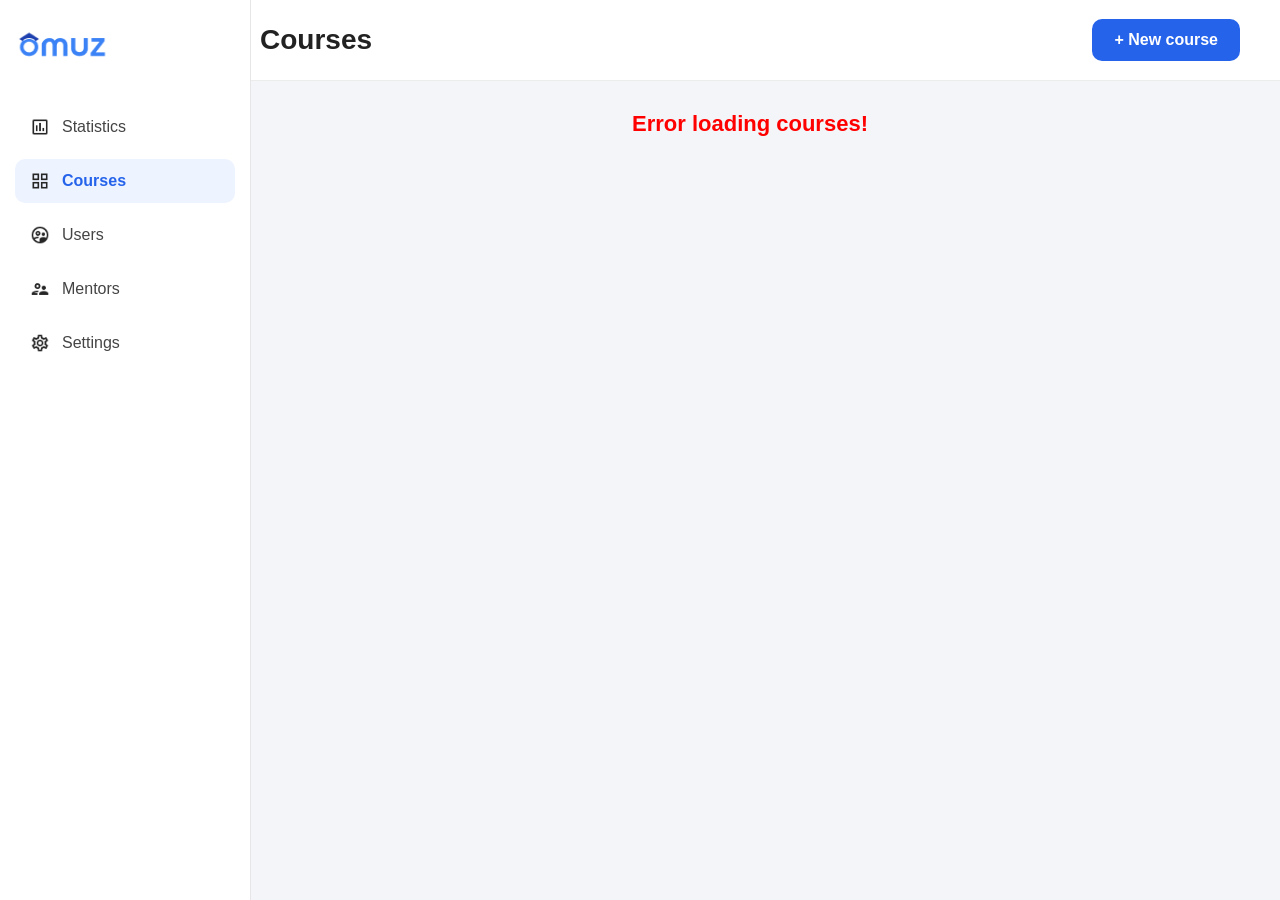
==== index.html @ 6f4bb37e "adding files" ====
<!DOCTYPE html>
<html lang="uz">
<head>
    <meta charset="UTF-8">
    <meta name="viewport" content="width=device-width, initial-scale=1.0">
    <title>Omuz — Courses</title>
    <link rel="stylesheet" href="style.css">
</head>
<body>

<div class="layout">

    <aside class="sidebar">

        <div class="logo">
            <img src="./img/Logo-fin2 copy.png" alt="Omuz logo">
        </div>

        <ul class="menu">

            <li>
                <a href="#">
                    <img src="./img/insert_chart copy.png" alt="">
                    Statistics
                </a>
            </li>

            <li class="active">
                <a href="#">
                    <img src="./img/mdi_view-grid-outline.png" alt="">
                    Courses
                </a>
            </li>

            <li>
                <a href="#">
                    <img src="./img/supervised_user_circle.png" alt="">
                    Users
                </a>
            </li>

            <li>
                <a href="#">
                    <img src="./img/supervisor_account.png" alt="">
                    Mentors
                </a>
            </li>

            <li>
                <a href="#">
                    <img src="./img/settings.png" alt="">
                    Settings
                </a>
            </li>

        </ul>

    </aside>

    <main class="main">

        <header class="header">
            <h1>Courses</h1>
            <a href="./sadoqat.html">+ New course</a>
        </header>

        <section class="courses">
            <div id="coursesGrid" class="grid"></div>
        </section>
 
    </main>

</div>

<div class="overlay" id="overlay">

    <div class="drawer">

        <div class="drawer-header">
            <h3>Course info</h3>
            <button id="close">&times;</button>
        </div>

        <div class="drawer-top">

            <div class="drawer-info">
                <h2 id="courseName"></h2>
                <p>📚 Modules: <span id="courseModule"></span></p>
                <p>📖 Lessons: <span id="courseLesson"></span></p>
            </div>

            <img id="courseLogo" src="" alt="Course logo">

        </div>

    </div>

</div>

<script src="index.js"></script>

</body>
</html>
---- style.css ----
* {
    margin: 0;
    padding: 0;
    font-family: Arial, Helvetica, sans-serif;
}

body {
    background: #f3f5f9;
}


.layout {
    display: flex;
}


.sidebar {
    width: 220px;
    height: 100vh;
    background: #fff;
    border-right: 1px solid #e6e6e6;
    position: fixed;
    left: 0;
    top: 0;
    padding: 25px 15px;
}

.logo {
    margin-bottom: 35px;
}

.logo img {
    width: 95px;
}

.menu {
    list-style: none;
}

.menu li {
    margin-bottom: 10px;
}

.menu li a {
    display: flex;
    align-items: center;
    gap: 12px;
    text-decoration: none;
    color: #444;
    padding: 12px 15px;
    border-radius: 10px;
    transition: .3s;
}

.menu li a img {
    width: 20px;
    height: 20px;
}

.menu li a:hover {
    background: #edf3ff;
    color: #2563eb;
}

.menu .active a {
    background: #edf3ff;
    color: #2563eb;
    font-weight: bold;
}


.main {
    margin-left: 220px;
    width: calc(100% - 220px);
    min-height: 100vh;
}


.header {
    height: 80px;
    background: #fff;
    display: flex;
    justify-content: space-between;
    align-items: center;
    padding: 0 40px;
    border-bottom: 1px solid #ececec;
}

.header h1 {
    font-size: 28px;
    color: #222;
}

.header a {
    text-decoration: none;
    background: #2563eb;
    color: white;
    padding: 12px 22px;
    border-radius: 10px;
    font-weight: 600;
    transition: .3s;
}

.header a:hover {
    background: #1d4ed8;
}


.courses {
    padding: 30px 40px;
}

.grid {
    display: grid;
    grid-template-columns: repeat(3, 1fr);
    gap: 22px;
}


.card {
    background: #fff;
    border-radius: 15px;
    padding: 18px;
    display: flex;
    align-items: flex-start;
    gap: 18px;
    min-height: 150px;
    box-shadow: 0 5px 15px rgba(0, 0, 0, .08);
    cursor: pointer;
    transition: .3s;
}

.card:hover {
    transform: translateY(-5px);
}

.card img {
    width: 72px;
    height: 72px;
    border-radius: 16px;
    object-fit: cover;
    flex-shrink: 0;
}

.card h3 {
    font-size: 18px;
    color: #222;
    line-height: 25px;
    margin-bottom: 8px;
}

.card p {
    color: #777;
    font-size: 14px;
    margin-bottom: 8px;
}


.info {
    flex: 1;
    display: flex;
    flex-direction: column;
    justify-content: space-between;
}

.meta {
    display: flex;
    gap: 10px;
    color: #777;
    font-size: 13px;
    margin-bottom: 12px;
}


/* ===== BUTTONS ===== */
.buttons {
    display: flex;
    justify-content: space-between;
    align-items: center;
    margin-top: 15px;
}

.journal {
    text-decoration: none;
    background: #edf3ff;
    color: #2563eb;
    padding: 8px 15px;
    border-radius: 8px;
    font-size: 13px;
    font-weight: 600;
    transition: .3s;
}

.journal:hover {
    background: #dbe8ff;
}

.edit {
    width: 35px;
    height: 35px;
    border-radius: 8px;
    display: flex;
    align-items: center;
    justify-content: center;
    color: #888;
    border: 1px solid #ddd;
    background: transparent;
    cursor: pointer;
    transition: .3s;
}

.edit:hover {
    background: #2563eb;
    color: #fff;
    border-color: #2563eb;
}


.error {
    font-size: 22px;
    color: red;
    text-align: center;
    grid-column: 1 / 4;
}


.overlay {
    position: fixed;
    top: 0;
    left: 0;
    width: 100%;
    height: 100vh;
    background: rgba(0, 0, 0, .45);
    display: none;
    justify-content: flex-end;
    z-index: 999;
}

.overlay.active {
    display: flex;
}


.drawer {
    width: 420px;
    height: 100vh;
    background: #fff;
    padding: 25px;
    animation: drawerSlide .3s linear;
}

@keyframes drawerSlide {
    from { transform: translateX(100%); }
    to   { transform: translateX(0); }
}

.drawer-header {
    display: flex;
    justify-content: space-between;
    align-items: center;
    margin-bottom: 30px;
}

#close {
    font-size: 30px;
    cursor: pointer;
    background: none;
    border: none;
    color: #444;
    transition: .3s;
}

#close:hover {
    color: #2563eb;
}

.drawer-top {
    display: flex;
    justify-content: space-between;
    align-items: center;
}

.drawer-top img {
    width: 100px;
    height: 100px;
    border-radius: 20px;
    object-fit: cover;
}
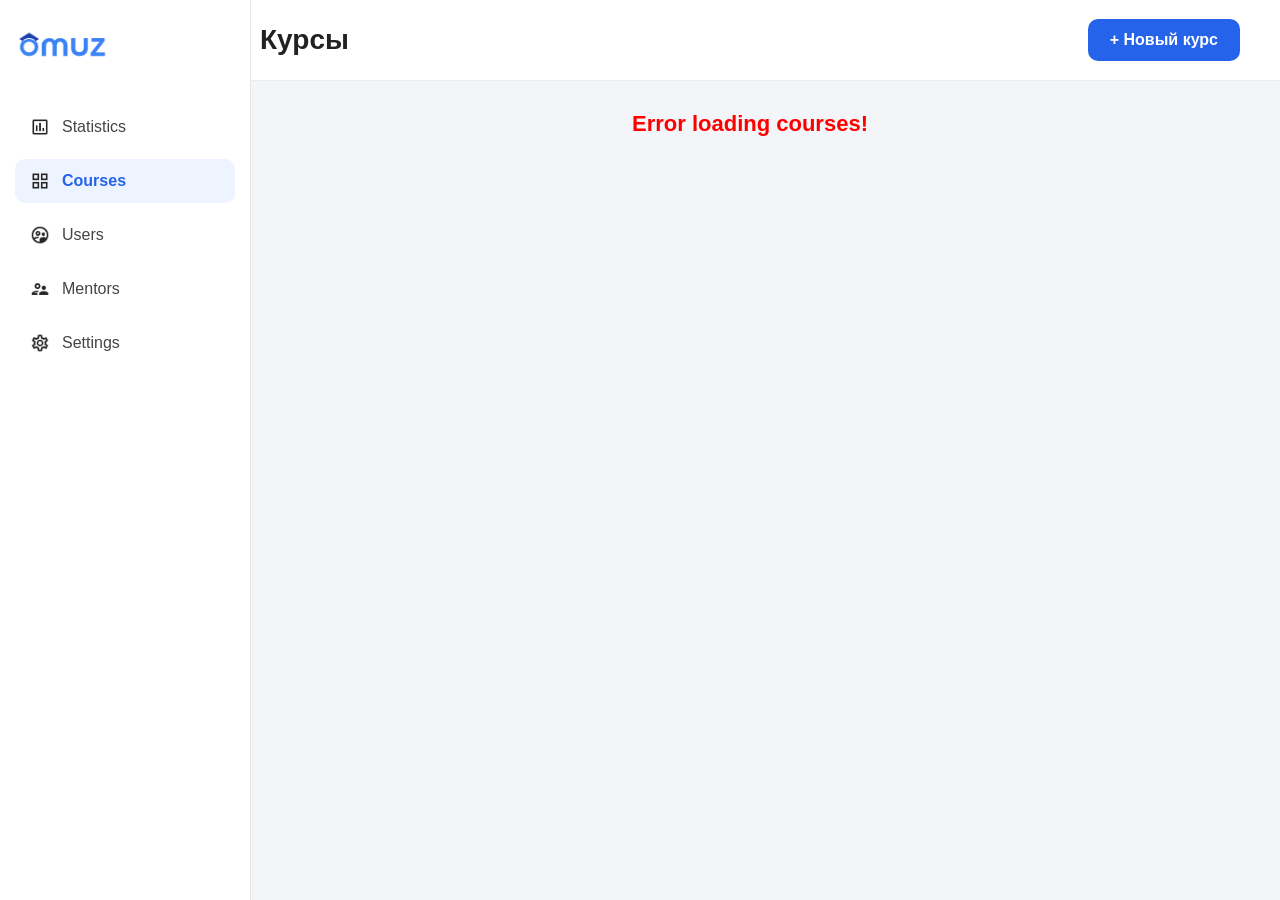
==== commit b1620e99: "all" ====
--- a/index.html
+++ b/index.html
@@ -1,103 +1,127 @@
 <!DOCTYPE html>
-<html lang="uz">
+<html lang="en">
+
 <head>
     <meta charset="UTF-8">
     <meta name="viewport" content="width=device-width, initial-scale=1.0">
-    <title>Omuz — Courses</title>
+    <title>Omuz Courses</title>
+
     <link rel="stylesheet" href="style.css">
 </head>
+
 <body>
 
-<div class="layout">
+    <div class="layout">
 
-    <aside class="sidebar">
 
-        <div class="logo">
-            <img src="./img/Logo-fin2 copy.png" alt="Omuz logo">
-        </div>
+        <aside class="sidebar">
 
-        <ul class="menu">
-
-            <li>
-                <a href="#">
-                    <img src="./img/insert_chart copy.png" alt="">
-                    Statistics
-                </a>
-            </li>
-
-            <li class="active">
-                <a href="#">
-                    <img src="./img/mdi_view-grid-outline.png" alt="">
-                    Courses
-                </a>
-            </li>
-
-            <li>
-                <a href="#">
-                    <img src="./img/supervised_user_circle.png" alt="">
-                    Users
-                </a>
-            </li>
-
-            <li>
-                <a href="#">
-                    <img src="./img/supervisor_account.png" alt="">
-                    Mentors
-                </a>
-            </li>
-
-            <li>
-                <a href="#">
-                    <img src="./img/settings.png" alt="">
-                    Settings
-                </a>
-            </li>
-
-        </ul>
-
-    </aside>
-
-    <main class="main">
-
-        <header class="header">
-            <h1>Courses</h1>
-            <a href="./sadoqat.html">+ New course</a>
-        </header>
-
-        <section class="courses">
-            <div id="coursesGrid" class="grid"></div>
-        </section>
- 
-    </main>
-
-</div>
-
-<div class="overlay" id="overlay">
-
-    <div class="drawer">
-
-        <div class="drawer-header">
-            <h3>Course info</h3>
-            <button id="close">&times;</button>
-        </div>
-
-        <div class="drawer-top">
-
-            <div class="drawer-info">
-                <h2 id="courseName"></h2>
-                <p>📚 Modules: <span id="courseModule"></span></p>
-                <p>📖 Lessons: <span id="courseLesson"></span></p>
+            <div class="logo">
+                <img src="./img/Logo-fin2 copy.png" alt="">
             </div>
 
-            <img id="courseLogo" src="" alt="Course logo">
+            <ul class="menu">
+
+                <li>
+                    <a href="#">
+                        <img src="./img/insert_chart copy.png" alt="">
+                        Statistics
+                    </a>
+                </li>
+
+                <li class="active">
+                    <a href="#">
+                        <img src="./img/mdi_view-grid-outline.png" alt="">
+                        Courses
+                    </a>
+                </li>
+
+                <li>
+                    <a href="#">
+                        <img src="./img/supervised_user_circle.png" alt="">
+                        Users
+                    </a>
+                </li>
+
+                <li>
+                    <a href="#">
+                        <img src="./img/supervisor_account.png" alt="">
+                        Mentors
+                    </a>
+                </li>
+
+                <li>
+                    <a href="#">
+                        <img src="./img/settings.png" alt="">
+                        Settings
+                    </a>
+                </li>
+
+            </ul>
+
+        </aside>
+
+
+        <main class="main">
+
+            <header class="header">
+
+                <h1>Курсы</h1>
+
+                <a href="./sadoqat.html">+ Новый курс</a>
+
+            </header>
+
+            <section class="courses">
+
+                <div id="coursesGrid" class="grid">
+
+
+                </div>
+
+            </section>
+
+        </main>
+
+    </div>
+    <div class="overlay" id="overlay">
+
+        <div class="drawer">
+
+            <div class="drawer-header">
+
+                <span id="close">&times;</span>
+
+                <h3>Course</h3>
+
+            </div>
+
+            <div class="drawer-top">
+
+                <div>
+
+                    <h2 id="courseName"></h2>
+
+                    <p>📚 Modules:
+                        <span id="courseModule"></span>
+                    </p>
+
+                    <p>📖 Lessons:
+                        <span id="courseLesson"></span>
+                    </p>
+
+                </div>
+
+                <img id="courseLogo">
+
+            </div>
 
         </div>
 
     </div>
 
-</div>
-
-<script src="index.js"></script>
+    <script src="index.js"></script>
 
 </body>
+
 </html>
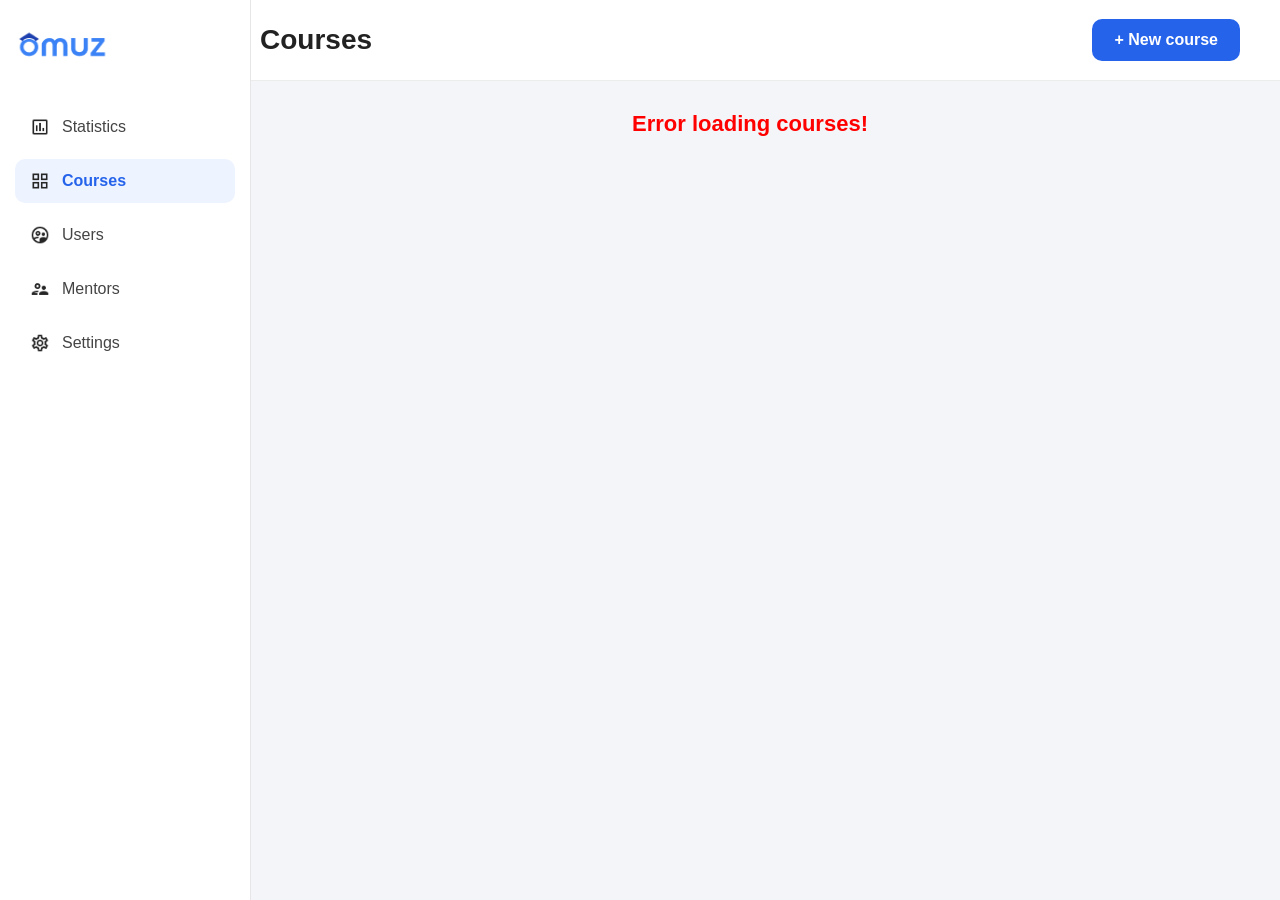
==== commit b3bd7f0d: "all?" ====
--- a/index.html
+++ b/index.html
@@ -1,120 +1,96 @@
 <!DOCTYPE html>
-<html lang="en">
-
+<html lang="uz">
 <head>
     <meta charset="UTF-8">
     <meta name="viewport" content="width=device-width, initial-scale=1.0">
-    <title>Omuz Courses</title>
-
+    <title>Omuz — Courses</title>
     <link rel="stylesheet" href="style.css">
 </head>
 
 <body>
 
-    <div class="layout">
+<div class="layout">
 
+    <aside class="sidebar">
 
-        <aside class="sidebar">
+        <div class="logo">
+            <img src="./img/Logo-fin2 copy.png" alt="Omuz logo">
+        </div>
 
-            <div class="logo">
-                <img src="./img/Logo-fin2 copy.png" alt="">
-            </div>
+        <ul class="menu">
 
-            <ul class="menu">
+            <li>
+                <a href="#">
+                    <img src="./img/insert_chart copy.png" alt="">
+                    Statistics
+                </a>
+            </li>
 
-                <li>
-                    <a href="#">
-                        <img src="./img/insert_chart copy.png" alt="">
-                        Statistics
-                    </a>
-                </li>
+            <li class="active">
+                <a href="#">
+                    <img src="./img/mdi_view-grid-outline.png" alt="">
+                    Courses
+                </a>
+            </li>
 
-                <li class="active">
-                    <a href="#">
-                        <img src="./img/mdi_view-grid-outline.png" alt="">
-                        Courses
-                    </a>
-                </li>
+            <li>
+                <a href="#">
+                    <img src="./img/supervised_user_circle.png" alt="">
+                    Users
+                </a>
+            </li>
 
-                <li>
-                    <a href="#">
-                        <img src="./img/supervised_user_circle.png" alt="">
-                        Users
-                    </a>
-                </li>
+            <li>
+                <a href="#">
+                    <img src="./img/supervisor_account.png" alt="">
+                    Mentors
+                </a>
+            </li>
 
-                <li>
-                    <a href="#">
-                        <img src="./img/supervisor_account.png" alt="">
-                        Mentors
-                    </a>
-                </li>
+            <li>
+                <a href="#">
+                    <img src="./img/settings.png" alt="">
+                    Settings
+                </a>
+            </li>
 
-                <li>
-                    <a href="#">
-                        <img src="./img/settings.png" alt="">
-                        Settings
-                    </a>
-                </li>
+        </ul>
 
-            </ul>
+    </aside>
 
-        </aside>
+    <main class="main">
 
+        <header class="header">
+            <h1>Courses</h1>
+            <a href="./sadoqat.html">+ New course</a>
+        </header>
 
-        <main class="main">
+        <section class="courses">
+            <div id="coursesGrid" class="grid"></div>
+        </section>
+ 
+    </main>
 
-            <header class="header">
+</div>
 
-                <h1>Курсы</h1>
-
-                <a href="./sadoqat.html">+ Новый курс</a>
-
-            </header>
-
-            <section class="courses">
-
-                <div id="coursesGrid" class="grid">
-
-
-                </div>
-
-            </section>
-
-        </main>
-
-    </div>
-    <div class="overlay" id="overlay">
-
-        <div class="drawer">
-
-            <div class="drawer-header">
-
-                <span id="close">&times;</span>
-
-                <h3>Course</h3>
-
-            </div>
-
-            <div class="drawer-top">
-
-                <div>
+<div class="overlay" id="overlay">
 
                     <h2 id="courseName"></h2>
 
-                    <p>📚 Modules:
-                        <span id="courseModule"></span>
-                    </p>
+        <div class="drawer-header">
+            <h3>Course info</h3>
+            <button id="close">&times;</button>
+        </div>
 
-                    <p>📖 Lessons:
-                        <span id="courseLesson"></span>
-                    </p>
+        <div class="drawer-top">
 
-                </div>
+            <div class="drawer-info">
+                <h2 id="courseName"></h2>
+                <p>📚 Modules: <span id="courseModule"></span></p>
+                <p>📖 Lessons: <span id="courseLesson"></span></p>
+            </div>
 
-                <img id="courseLogo">
-
-            </div>
+            <img id="courseLogo" src="" alt="Course logo">
 
         </div>
 
@@ -123,5 +99,4 @@
     <script src="index.js"></script>
 
 </body>
-
 </html>
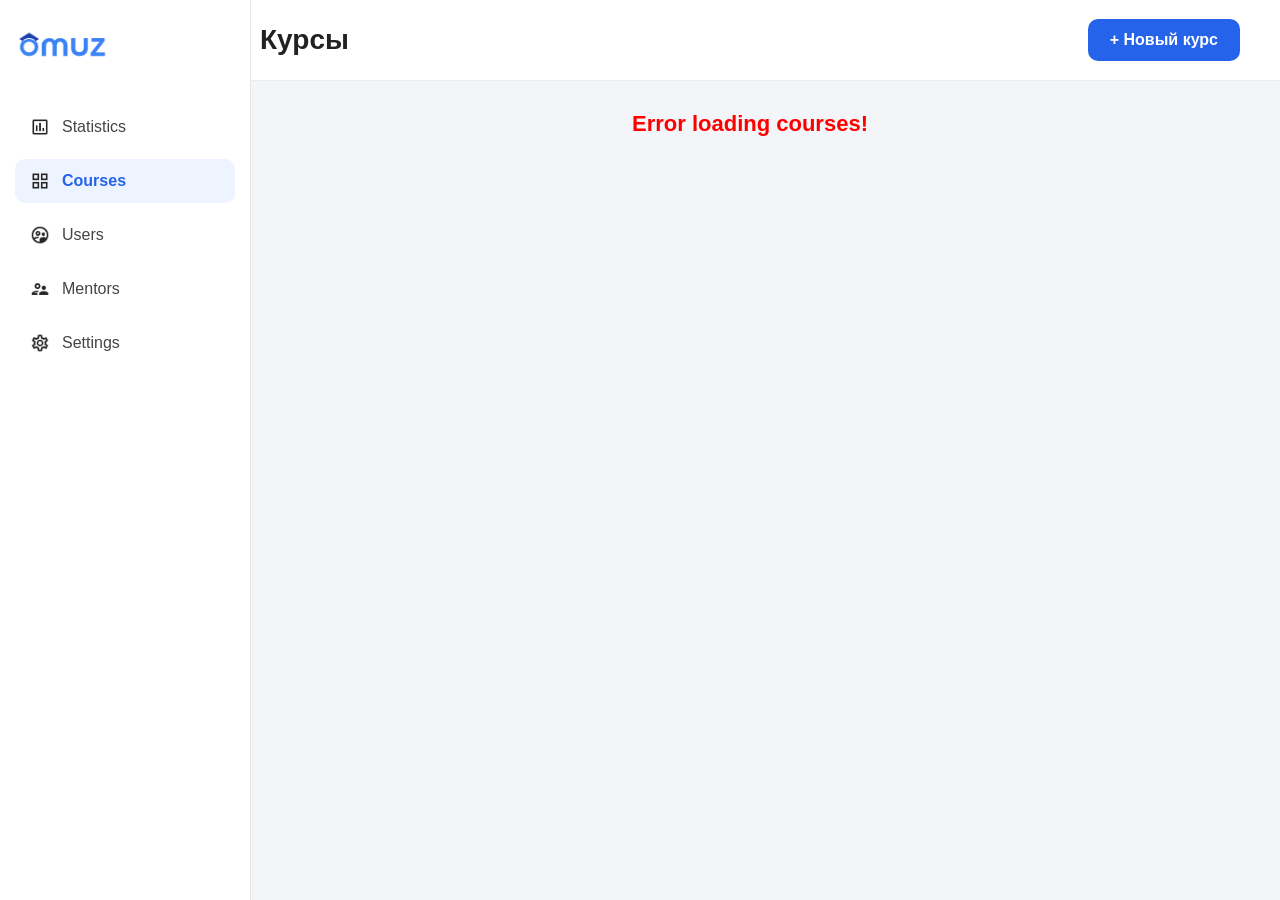
==== commit 0884046a: "Merge branch 'master' of https://github.com/musoevabdurauf/CRM" ====
--- a/index.html
+++ b/index.html
@@ -1,20 +1,21 @@
 <!DOCTYPE html>
-<html lang="uz">
+<html lang="en">
 <head>
     <meta charset="UTF-8">
     <meta name="viewport" content="width=device-width, initial-scale=1.0">
-    <title>Omuz — Courses</title>
+    <title>Omuz Courses</title>
+
     <link rel="stylesheet" href="style.css">
 </head>
-
 <body>
 
 <div class="layout">
 
+    
     <aside class="sidebar">
 
         <div class="logo">
-            <img src="./img/Logo-fin2 copy.png" alt="Omuz logo">
+            <img src="./img/Logo-fin2 copy.png" alt="">
         </div>
 
         <ul class="menu">
@@ -22,35 +23,35 @@
             <li>
                 <a href="#">
                     <img src="./img/insert_chart copy.png" alt="">
-                    Statistics
+                     Statistics
                 </a>
             </li>
 
             <li class="active">
                 <a href="#">
                     <img src="./img/mdi_view-grid-outline.png" alt="">
-                    Courses
+                     Courses
                 </a>
             </li>
 
             <li>
                 <a href="#">
                     <img src="./img/supervised_user_circle.png" alt="">
-                    Users
+                     Users
                 </a>
             </li>
 
             <li>
                 <a href="#">
                     <img src="./img/supervisor_account.png" alt="">
-                    Mentors
+                     Mentors
                 </a>
             </li>
 
             <li>
                 <a href="#">
                     <img src="./img/settings.png" alt="">
-                    Settings
+                     Settings
                 </a>
             </li>
 
@@ -58,45 +59,38 @@
 
     </aside>
 
+
     <main class="main">
 
         <header class="header">
-            <h1>Courses</h1>
-            <a href="./sadoqat.html">+ New course</a>
+
+            <h1>Курсы</h1>
+
+            <a href="./sadoqat.html">+ Новый курс</a>
+
         </header>
 
         <section class="courses">
-            <div id="coursesGrid" class="grid"></div>
+
+            <div id="coursesGrid" class="grid">
+
+
+            </div>
+
         </section>
  
     </main>
 
 </div>
 
-<div class="overlay" id="overlay">
-
-                    <h2 id="courseName"></h2>
-
-        <div class="drawer-header">
-            <h3>Course info</h3>
-            <button id="close">&times;</button>
-        </div>
-
-        <div class="drawer-top">
-
-            <div class="drawer-info">
-                <h2 id="courseName"></h2>
-                <p>📚 Modules: <span id="courseModule"></span></p>
-                <p>📖 Lessons: <span id="courseLesson"></span></p>
-            </div>
-
-            <img id="courseLogo" src="" alt="Course logo">
-
-        </div>
-
-    </div>
-
-    <script src="index.js"></script>
+<script src="index.js"></script>
 
 </body>
-</html>+</html>
+
+
+
+
+
+
+
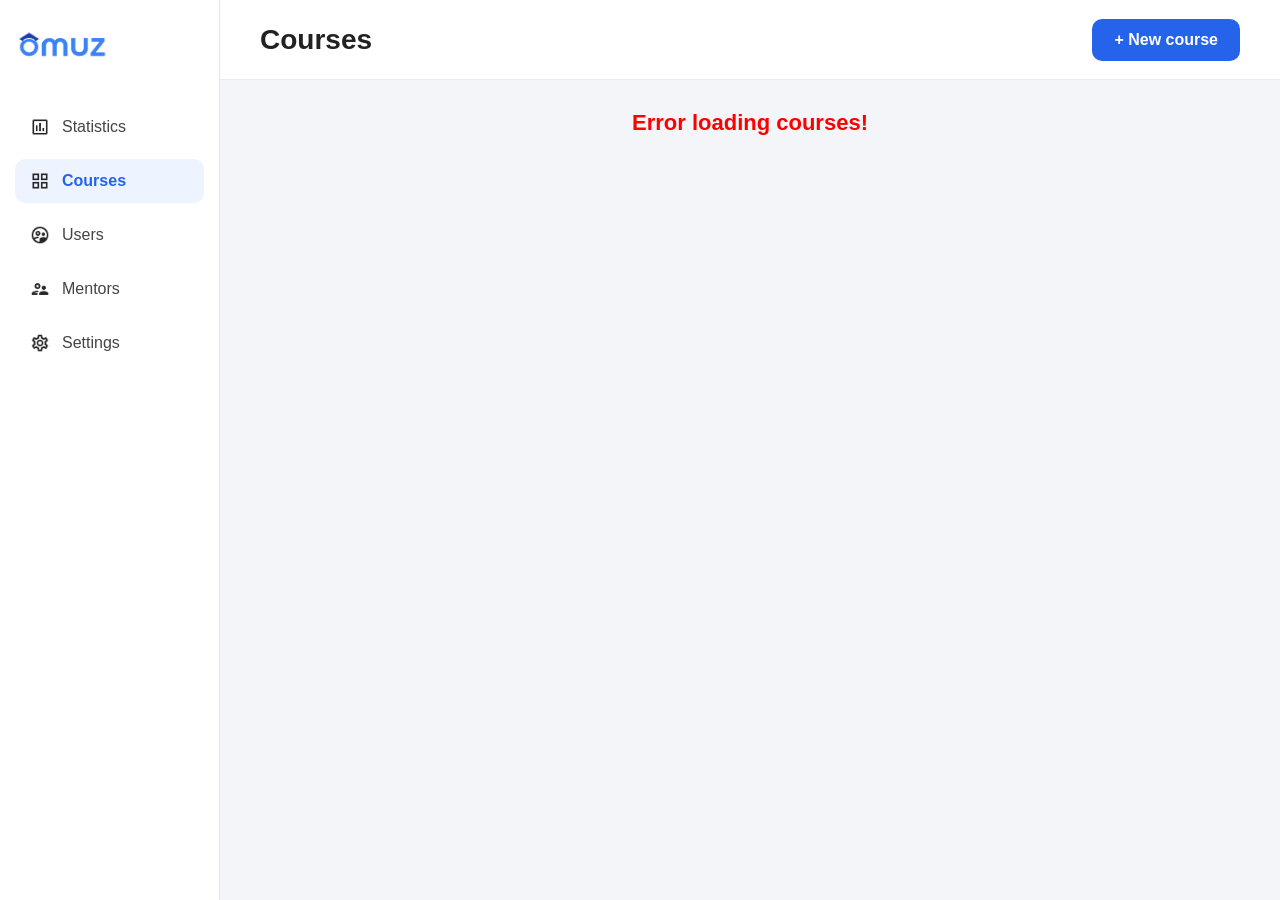
==== commit 11d73f6b: "changes in all files" ====
--- a/index.html
+++ b/index.html
@@ -1,96 +1,98 @@
 <!DOCTYPE html>
-<html lang="en">
+<html lang="uz">
 <head>
     <meta charset="UTF-8">
     <meta name="viewport" content="width=device-width, initial-scale=1.0">
-    <title>Omuz Courses</title>
-
+    <title>Omuz — Courses</title>
     <link rel="stylesheet" href="style.css">
 </head>
 <body>
 
 <div class="layout">
 
-    
     <aside class="sidebar">
-
         <div class="logo">
-            <img src="./img/Logo-fin2 copy.png" alt="">
+            <img src="./img/Logo-fin2 copy.png" alt="Omuz logo">
         </div>
-
         <ul class="menu">
-
             <li>
                 <a href="#">
                     <img src="./img/insert_chart copy.png" alt="">
-                     Statistics
+                    Statistics
                 </a>
             </li>
-
             <li class="active">
                 <a href="#">
                     <img src="./img/mdi_view-grid-outline.png" alt="">
-                     Courses
+                    Courses
                 </a>
             </li>
-
             <li>
                 <a href="#">
                     <img src="./img/supervised_user_circle.png" alt="">
-                     Users
+                    Users
                 </a>
             </li>
-
             <li>
                 <a href="#">
                     <img src="./img/supervisor_account.png" alt="">
-                     Mentors
+                    Mentors
                 </a>
             </li>
-
             <li>
                 <a href="#">
                     <img src="./img/settings.png" alt="">
-                     Settings
+                    Settings
                 </a>
             </li>
-
         </ul>
-
     </aside>
 
-
     <main class="main">
-
         <header class="header">
-
-            <h1>Курсы</h1>
-
-            <a href="./sadoqat.html">+ Новый курс</a>
-
+            <h1>Courses</h1>
+            <a href="./sadoqat.html">+ New course</a>
         </header>
-
         <section class="courses">
-
-            <div id="coursesGrid" class="grid">
-
-
-            </div>
-
+            <div id="coursesGrid" class="grid"></div>
         </section>
- 
     </main>
 
 </div>
 
+<div class="overlay" id="overlay">
+    <div class="drawer">
+
+        <div class="drawer-header">
+            <h3>Course info</h3>
+            <button id="close">&times;</button>
+        </div>
+
+        <div class="drawer-top">
+            <div class="drawer-info">
+                <h2 id="courseName"></h2>
+                <p>📚 Modules: <span id="courseModule"></span></p>
+                <p>📖 Lessons: <span id="courseLesson"></span></p>
+            </div>
+            <img id="courseLogo" src="" alt="Course logo">
+        </div>
+
+        <hr class="divider">
+
+        <div class="drawer-mentor">
+            <h4 class="mentor-title">Mentor</h4>
+            <div class="mentor-card">
+                <img id="mentorImg" src="" alt="Mentor">
+                <div class="mentor-info">
+                    <p id="mentorName"></p>
+                    <span id="mentorPhone"></span>
+                </div>
+            </div>
+        </div>
+
+    </div>
+</div>
+
 <script src="index.js"></script>
-
 </body>
-</html>
-
-
-
-
-
-
-
+</html>
--- a/style.css
+++ b/style.css
@@ -1,6 +1,7 @@
 * {
     margin: 0;
     padding: 0;
+    box-sizing: border-box;
     font-family: Arial, Helvetica, sans-serif;
 }
 
@@ -172,7 +173,6 @@
 }
 
 
-/* ===== BUTTONS ===== */
 .buttons {
     display: flex;
     justify-content: space-between;
@@ -285,4 +285,50 @@
     height: 100px;
     border-radius: 20px;
     object-fit: cover;
+}
+
+
+.divider {
+    border: none;
+    border-top: 1px solid #ececec;
+    margin: 25px 0;
+}
+
+.mentor-title {
+    font-size: 15px;
+    color: #888;
+    margin-bottom: 15px;
+    font-weight: 600;
+    text-transform: uppercase;
+    letter-spacing: .5px;
+}
+
+.mentor-card {
+    display: flex;
+    align-items: center;
+    gap: 14px;
+    background: #f7f9ff;
+    border-radius: 12px;
+    padding: 14px;
+}
+
+.mentor-card img {
+    width: 52px;
+    height: 52px;
+    border-radius: 50%;
+    object-fit: cover;
+    flex-shrink: 0;
+    border: 2px solid #e0e7ff;
+}
+
+.mentor-info p {
+    font-size: 15px;
+    font-weight: 600;
+    color: #222;
+    margin-bottom: 4px;
+}
+
+.mentor-info span {
+    font-size: 13px;
+    color: #888;
 }
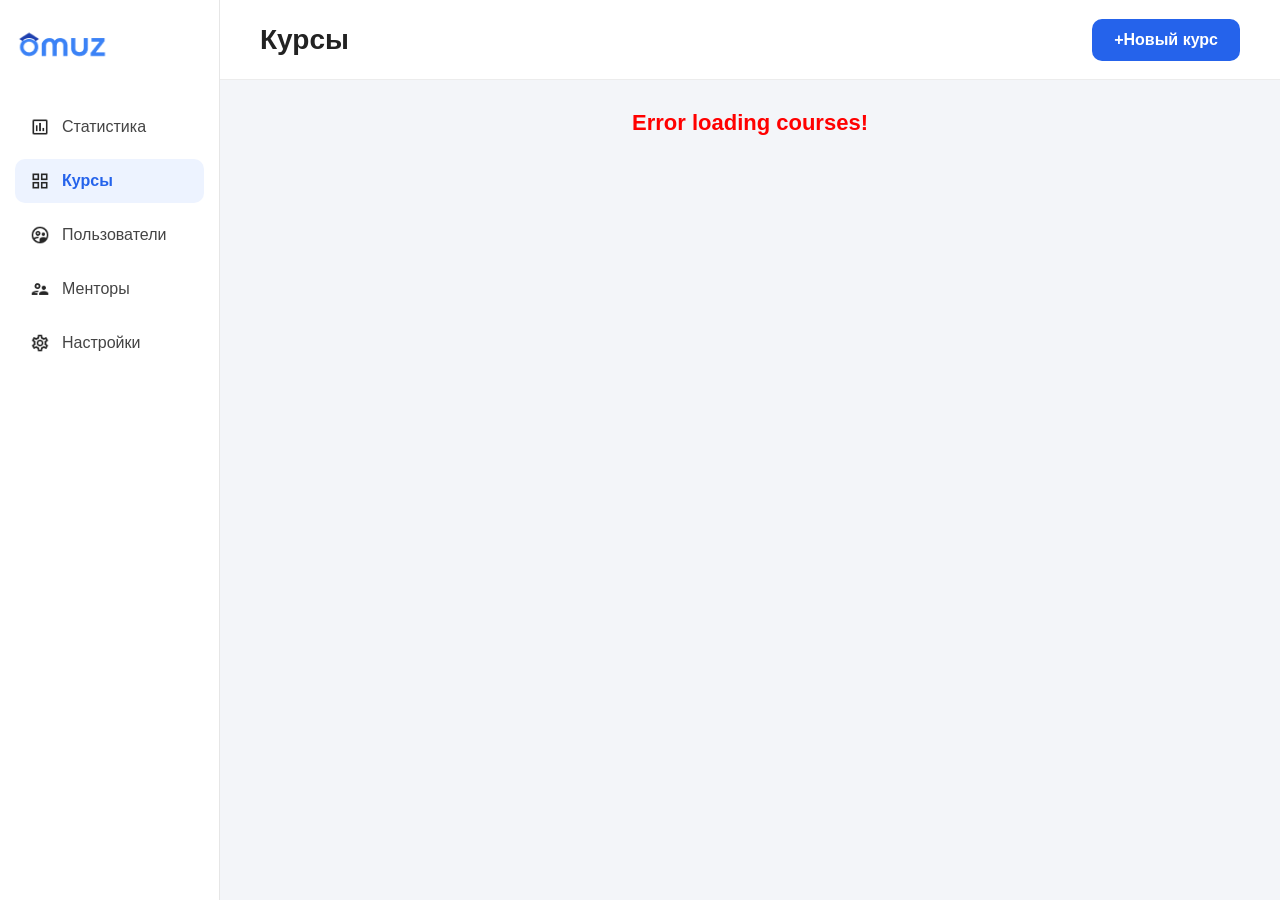
==== commit 7a5d8edf: "course iformations" ====
--- a/index.html
+++ b/index.html
@@ -7,9 +7,7 @@
     <link rel="stylesheet" href="style.css">
 </head>
 <body>
-
 <div class="layout">
-
     <aside class="sidebar">
         <div class="logo">
             <img src="./img/Logo-fin2 copy.png" alt="Omuz logo">
@@ -18,75 +16,125 @@
             <li>
                 <a href="#">
                     <img src="./img/insert_chart copy.png" alt="">
-                    Statistics
+                    Статистика
                 </a>
             </li>
             <li class="active">
                 <a href="#">
                     <img src="./img/mdi_view-grid-outline.png" alt="">
-                    Courses
+                    Курсы
                 </a>
             </li>
             <li>
                 <a href="#">
                     <img src="./img/supervised_user_circle.png" alt="">
-                    Users
+                    Пользователи
                 </a>
             </li>
             <li>
                 <a href="#">
                     <img src="./img/supervisor_account.png" alt="">
-                    Mentors
+                    Менторы
                 </a>
             </li>
             <li>
                 <a href="#">
                     <img src="./img/settings.png" alt="">
-                    Settings
+                    Настройки
                 </a>
             </li>
         </ul>
     </aside>
-
     <main class="main">
         <header class="header">
-            <h1>Courses</h1>
-            <a href="./sadoqat.html">+ New course</a>
+            <h1>Курсы</h1>
+            <a href="./sadoqat.html">+Новый курс </a>
         </header>
         <section class="courses">
             <div id="coursesGrid" class="grid"></div>
         </section>
     </main>
-
 </div>
 
 <div class="overlay" id="overlay">
     <div class="drawer">
 
         <div class="drawer-header">
-            <h3>Course info</h3>
             <button id="close">&times;</button>
+            <h3>Курс</h3>
         </div>
 
         <div class="drawer-top">
-            <div class="drawer-info">
+            <div>
                 <h2 id="courseName"></h2>
-                <p>📚 Modules: <span id="courseModule"></span></p>
-                <p>📖 Lessons: <span id="courseLesson"></span></p>
+                <p>📚 Модули: <span id="courseModule"></span></p>
+                <p>📖 Уроки: <span id="courseLesson"></span></p>
             </div>
             <img id="courseLogo" src="" alt="Course logo">
         </div>
 
-        <hr class="divider">
+        <div class="action-row">
+            <a href="#" class="edit-btn" id="drawerEditBtn">✏ Изменить</a>
+            <button class="eye-btn" id="visibilityBtn">👁</button>
+            <span class="badge" id="courseBadge">Basic</span>
+        </div>
 
-        <div class="drawer-mentor">
-            <h4 class="mentor-title">Mentor</h4>
-            <div class="mentor-card">
-                <img id="mentorImg" src="" alt="Mentor">
-                <div class="mentor-info">
-                    <p id="mentorName"></p>
-                    <span id="mentorPhone"></span>
-                </div>
+        <a href="#" class="journal-block" id="drawerJournalBtn">
+            <span class="journal-icon">📋</span>
+            <span>Журнал</span>
+        </a>
+
+        <div class="accordion-list">
+
+            <div class="accordion-item" data-target="learnPanel">
+                <span>Чему вы научитесь?</span>
+                <span class="chevron">›</span>
+            </div>
+            <div id="learnPanel" class="accordion-panel hidden">
+                <p id="courseDescription"></p>
+            </div>
+
+            <div class="accordion-item" data-target="categoryPanel">
+                <span>Категория</span>
+                <span class="chevron">›</span>
+            </div>
+            <div id="categoryPanel" class="accordion-panel hidden">
+                <p id="courseCategory"></p>
+            </div>
+
+            <div class="accordion-item" data-target="statusPanel">
+                <span>Статус</span>
+                <span class="chevron">›</span>
+            </div>
+            <div id="statusPanel" class="accordion-panel hidden">
+                <p id="courseStatus"></p>
+                <p id="courseSertificate"></p>
+            </div>
+
+            <div class="accordion-item" data-target="reviewsPanel">
+                <span id="reviewsLabel">Отзывы</span>
+                <span class="rating" id="reviewsRatingTop"></span>
+                <span class="chevron">›</span>
+            </div>
+            <div id="reviewsPanel" class="accordion-panel hidden">
+                <p id="reviewsInfo"></p>
+            </div>
+
+        </div>
+
+        <div class="mentors-header">
+            <h4 class="mentor-title">Преподаватели</h4>
+            <a href="#" class="add-btn" id="addMentorBtn">+ Добавить</a>
+        </div>
+        <div id="mentorsList"></div>
+
+        <div id="mentorForm" class="add-mentor-form hidden">
+            <input type="text" id="newMentorName" placeholder="Имя преподавателя">
+            <input type="text" id="newMentorPhone" placeholder="Номер телефона">
+            <input type="text" id="newMentorImg" placeholder="Ссылка на фото (необязательно)">
+            <div class="add-mentor-actions">
+                <a href="#" class="save-btn" id="saveMentorBtn">Сохранить</a>
+                <button class="cancel-btn" id="cancelMentorBtn">Отмена</button>
             </div>
         </div>
 
--- a/style.css
+++ b/style.css
@@ -246,6 +246,7 @@
     height: 100vh;
     background: #fff;
     padding: 25px;
+    overflow-y: auto;
     animation: drawerSlide .3s linear;
 }
 
@@ -331,4 +332,231 @@
 .mentor-info span {
     font-size: 13px;
     color: #888;
+}
+
+
+/* ===== Action row: Edit / Eye / Badge ===== */
+.action-row {
+    display: flex;
+    align-items: center;
+    gap: 10px;
+    margin-top: 20px;
+}
+
+.edit-btn {
+    background: #2563eb;
+    color: #fff;
+    text-decoration: none;
+    border: none;
+    border-radius: 10px;
+    padding: 10px 18px;
+    font-size: 14px;
+    font-weight: 600;
+    cursor: pointer;
+    transition: .3s;
+}
+
+.edit-btn:hover {
+    background: #1d4ed8;
+}
+
+.eye-btn {
+    width: 38px;
+    height: 38px;
+    border: 1px solid #ddd;
+    border-radius: 10px;
+    background: transparent;
+    font-size: 16px;
+    display: flex;
+    align-items: center;
+    justify-content: center;
+    cursor: pointer;
+    transition: .3s;
+}
+
+.eye-btn:hover {
+    border-color: #2563eb;
+}
+
+.badge {
+    margin-left: auto;
+    background: #edf3ff;
+    color: #2563eb;
+    font-size: 13px;
+    font-weight: 600;
+    padding: 8px 14px;
+    border-radius: 20px;
+}
+
+
+/* ===== Journal block ===== */
+.journal-block {
+    display: flex;
+    align-items: center;
+    gap: 10px;
+    background: #f7f9ff;
+    border-radius: 12px;
+    padding: 16px;
+    font-weight: 600;
+    color: #222;
+    text-decoration: none;
+    margin-top: 20px;
+    transition: .3s;
+}
+
+.journal-block:hover {
+    background: #edf3ff;
+}
+
+.journal-icon {
+    font-size: 18px;
+}
+
+
+/* ===== Accordion list ===== */
+.accordion-list {
+    border-top: 1px solid #ececec;
+    margin-top: 25px;
+}
+
+.accordion-item {
+    display: flex;
+    align-items: center;
+    gap: 8px;
+    padding: 16px 4px;
+    border-bottom: 1px solid #ececec;
+    cursor: pointer;
+    font-size: 14px;
+    color: #222;
+    transition: .3s;
+}
+
+.accordion-item:hover {
+    color: #2563eb;
+}
+
+.accordion-item .chevron {
+    margin-left: auto;
+    color: #999;
+    font-size: 18px;
+    transition: transform .2s ease;
+}
+
+.accordion-item.open .chevron {
+    transform: rotate(90deg);
+    color: #2563eb;
+}
+
+.accordion-item .rating {
+    color: #f5a623;
+    font-size: 13px;
+    margin-left: auto;
+}
+
+.accordion-item .rating + .chevron {
+    margin-left: 8px;
+}
+
+.accordion-panel {
+    padding: 12px 4px 18px;
+    border-bottom: 1px solid #ececec;
+    font-size: 14px;
+    color: #555;
+}
+
+.accordion-panel.hidden {
+    display: none;
+}
+
+
+/* ===== Mentors / Teachers ===== */
+.mentors-header {
+    display: flex;
+    justify-content: space-between;
+    align-items: center;
+    margin-top: 25px;
+    margin-bottom: 15px;
+}
+
+.mentors-header .mentor-title {
+    margin-bottom: 0;
+}
+
+.add-btn {
+    text-decoration: none;
+    color: #2563eb;
+    font-size: 13px;
+    font-weight: 600;
+    transition: .3s;
+}
+
+.add-btn:hover {
+    color: #1d4ed8;
+}
+
+
+/* ===== Add mentor form ===== */
+.add-mentor-form {
+    margin-top: 14px;
+    display: flex;
+    flex-direction: column;
+    gap: 10px;
+    background: #f7f9ff;
+    border-radius: 12px;
+    padding: 14px;
+}
+
+.add-mentor-form.hidden {
+    display: none;
+}
+
+.add-mentor-form input {
+    border: 1px solid #ddd;
+    border-radius: 8px;
+    padding: 10px 12px;
+    font-size: 14px;
+    outline: none;
+    transition: .3s;
+}
+
+.add-mentor-form input:focus {
+    border-color: #2563eb;
+}
+
+.add-mentor-actions {
+    display: flex;
+    gap: 10px;
+    margin-top: 4px;
+}
+
+.save-btn {
+    background: #2563eb;
+    color: #fff;
+    text-decoration: none;
+    border: none;
+    border-radius: 8px;
+    padding: 10px 16px;
+    font-size: 14px;
+    font-weight: 600;
+    cursor: pointer;
+    text-align: center;
+    transition: .3s;
+}
+
+.save-btn:hover {
+    background: #1d4ed8;
+}
+
+.cancel-btn {
+    background: #fff;
+    border: 1px solid #ddd;
+    border-radius: 8px;
+    padding: 10px 16px;
+    font-size: 14px;
+    cursor: pointer;
+    transition: .3s;
+}
+
+.cancel-btn:hover {
+    background: #f3f5f9;
 }
